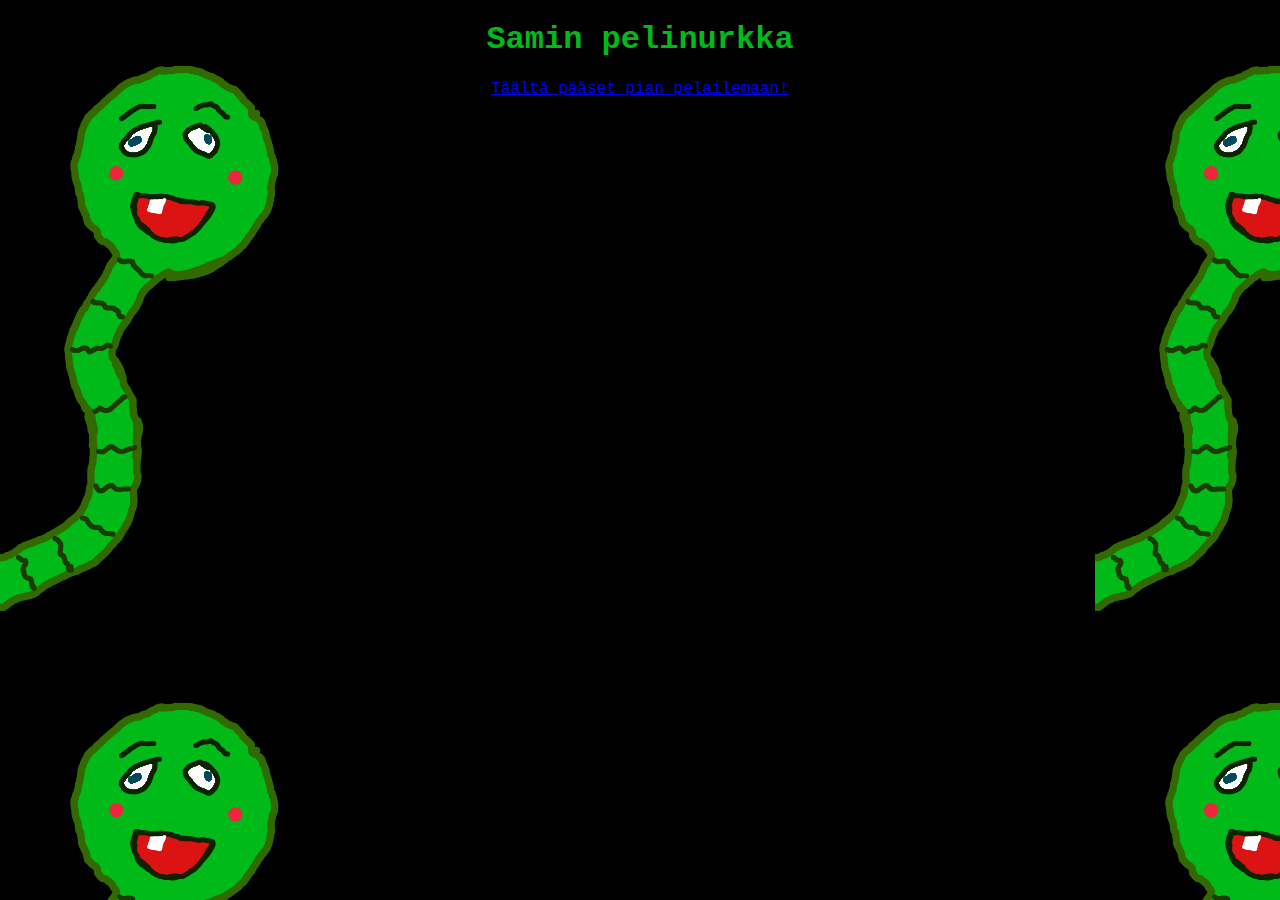
==== index.html @ 19764f06 "jh" ====
<!DOCTYPE html>
<html>
    <head>
        <meta charset="utf-8">
        <title>Samin pelinurkka</title>
        <link rel="stylesheet" href="styles.css">
        
<link rel="apple-touch-icon" sizes="180x180" href="apple-touch-icon.png">
<link rel="icon" type="image/png" sizes="32x32" href="favicon-32x32.png">
<link rel="icon" type="image/png" sizes="16x16" href="favicon-16x16.png">
<link rel="manifest" href="site.webmanifest">
<link rel="mask-icon" href="safari-pinned-tab.svg" color="#5bbad5">
<meta name="msapplication-TileColor" content="#00aba9">
<meta name="theme-color" content="#ffffff">

    </head>
    
   <body>
        
    <center>
<h1>Samin pelinurkka</h1>


<p>
<a href="matopeli.html" target="_self">Täältä pääset pian pelailemaan!</a>
</p>

</center>
    

    </body>
</html>
---- styles.css ----
body {
        
  font-family: 'Courier New', monospace;
  color: rgb(0, 186, 25);
  }
    
body {
 background-image: url("mato.png");
 background-color: #000000;
}
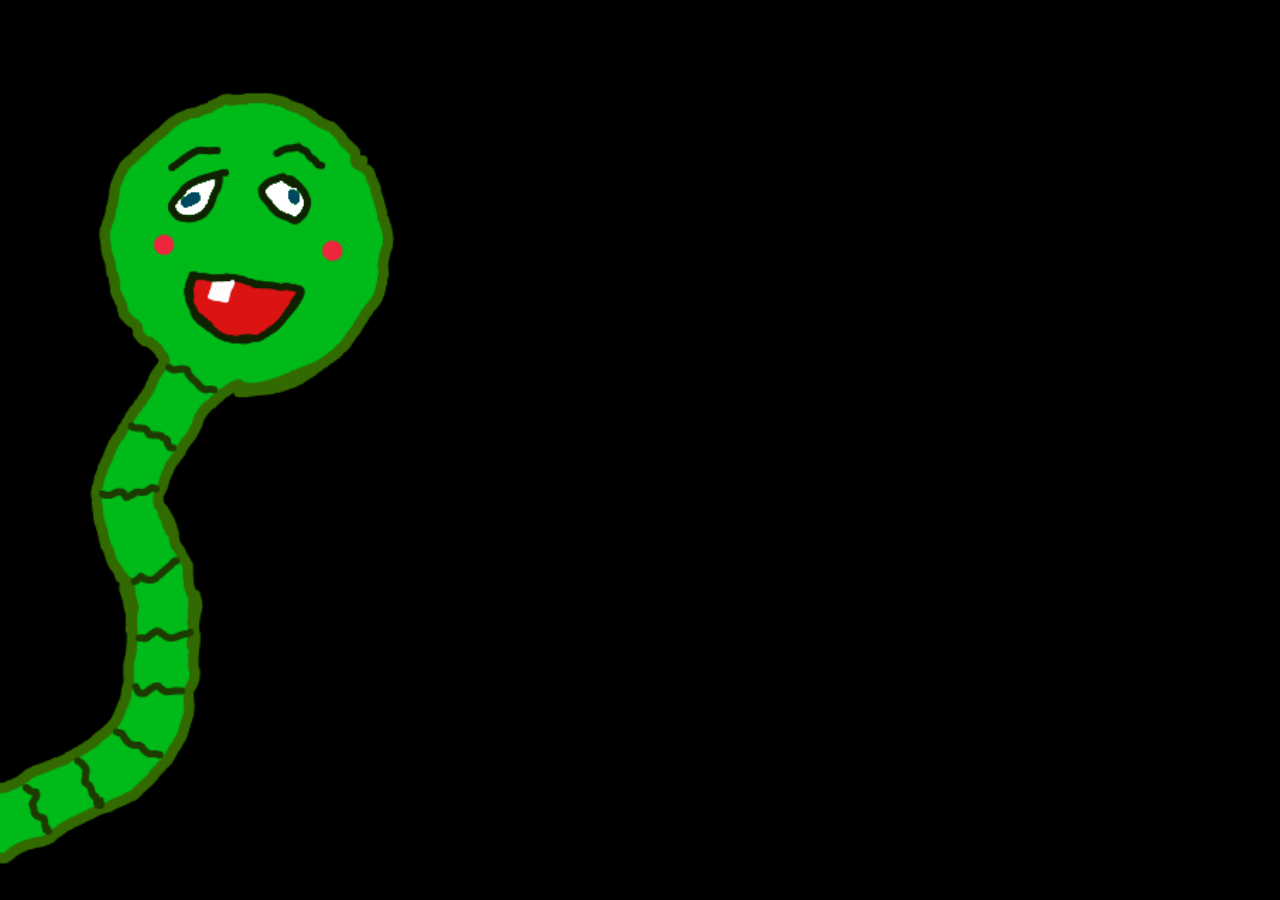
==== commit e3f35b13: "ttttt" ====
--- a/index.html
+++ b/index.html
@@ -16,7 +16,7 @@
     </head>
     
    <body>
-        
+        <img src="mato.png" id="bg" alt="">
     <center>
 <h1>Samin pelinurkka</h1>
 
--- a/styles.css
+++ b/styles.css
@@ -4,7 +4,9 @@
   color: rgb(0, 186, 25);
   }
     
-body {
- background-image: url("mato.png");
- background-color: #000000;
-}+#bg {
+  position: fixed; 
+  top: 0; 
+  left: 0; 
+  min-width: 100%;
+  min-height: 100%; 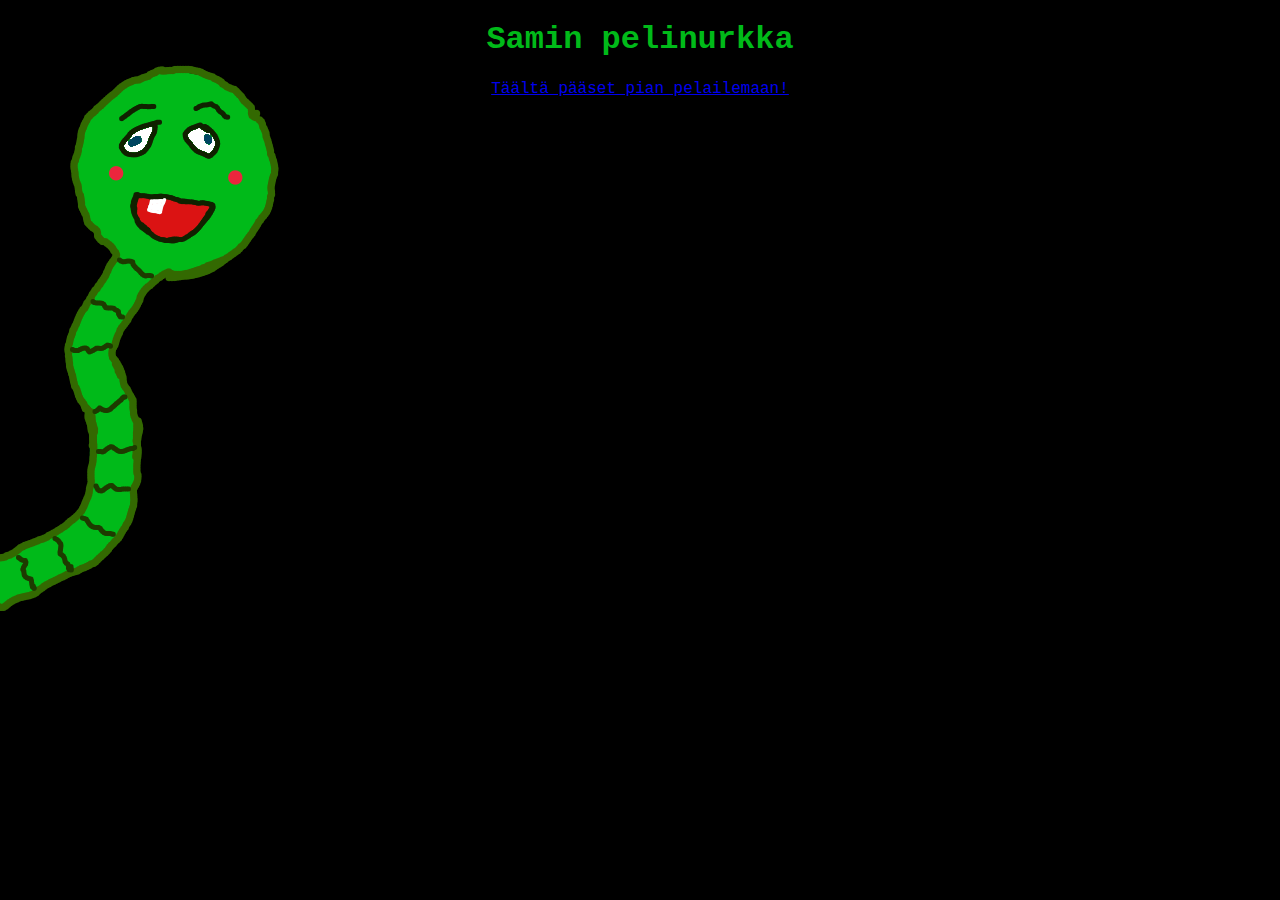
==== commit 7879a8d5: "0" ====
--- a/index.html
+++ b/index.html
@@ -16,7 +16,7 @@
     </head>
     
    <body>
-        <img src="mato.png" id="bg" alt="">
+      
     <center>
 <h1>Samin pelinurkka</h1>
 
--- a/styles.css
+++ b/styles.css
@@ -4,9 +4,8 @@
   color: rgb(0, 186, 25);
   }
     
-#bg {
-  position: fixed; 
-  top: 0; 
-  left: 0; 
-  min-width: 100%;
-  min-height: 100%; +body {
+  background-image: url("mato.png");
+  background-repeat: no-repeat;
+  background-color: #000000;
+}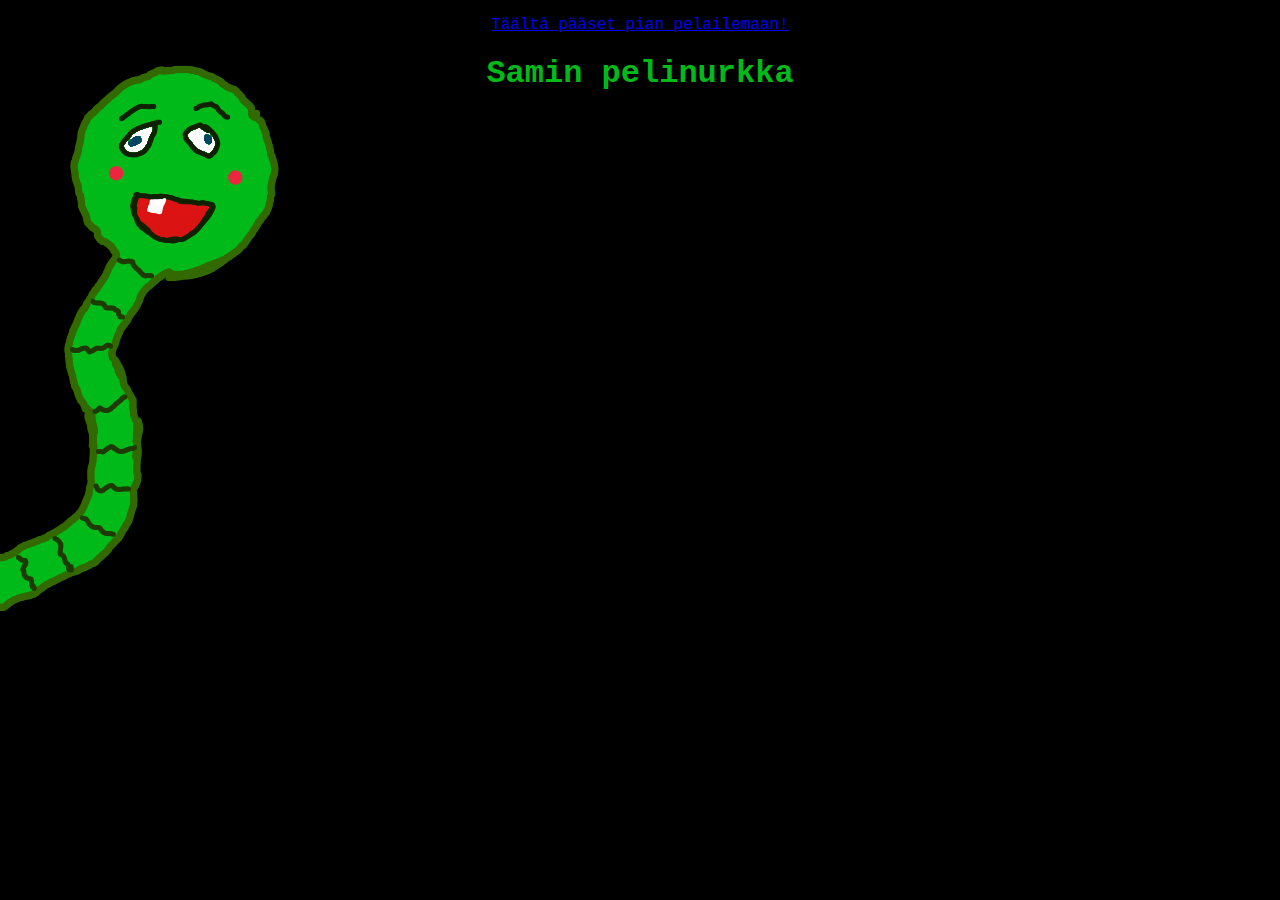
==== commit 2444af24: "1" ====
--- a/index.html
+++ b/index.html
@@ -18,12 +18,13 @@
    <body>
       
     <center>
+      <p>
+<a href="matopeli.html" target="_self">Täältä pääset pian pelailemaan!</a>
+</p>
+
 <h1>Samin pelinurkka</h1>
 
 
-<p>
-<a href="matopeli.html" target="_self">Täältä pääset pian pelailemaan!</a>
-</p>
 
 </center>
     
--- a/styles.css
+++ b/styles.css
@@ -2,10 +2,9 @@
         
   font-family: 'Courier New', monospace;
   color: rgb(0, 186, 25);
-  }
-    
-body {
+  
   background-image: url("mato.png");
   background-repeat: no-repeat;
   background-color: #000000;
-}+  }
+    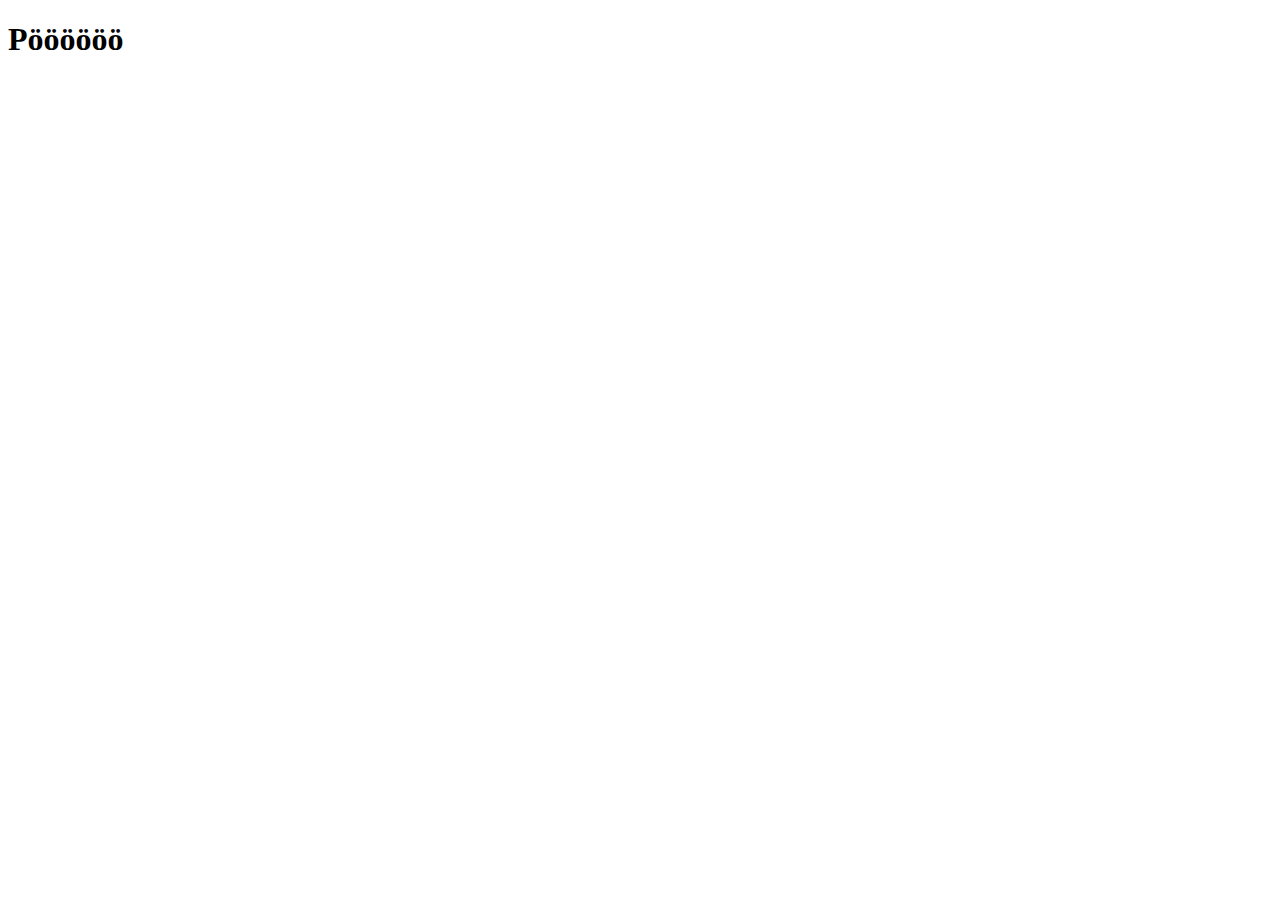
==== commit 022cb266: "Update index.html" ====
--- a/index.html
+++ b/index.html
@@ -1,33 +1,15 @@
+
+  
 <!DOCTYPE html>
 <html>
     <head>
         <meta charset="utf-8">
         <title>Samin pelinurkka</title>
         <link rel="stylesheet" href="styles.css">
-        
-<link rel="apple-touch-icon" sizes="180x180" href="apple-touch-icon.png">
-<link rel="icon" type="image/png" sizes="32x32" href="favicon-32x32.png">
-<link rel="icon" type="image/png" sizes="16x16" href="favicon-16x16.png">
-<link rel="manifest" href="site.webmanifest">
-<link rel="mask-icon" href="safari-pinned-tab.svg" color="#5bbad5">
-<meta name="msapplication-TileColor" content="#00aba9">
-<meta name="theme-color" content="#ffffff">
-
     </head>
     
-   <body>
-      
-    <center>
-      <p>
-<a href="matopeli.html" target="_self">Täältä pääset pian pelailemaan!</a>
-</p>
-
-<h1>Samin pelinurkka</h1>
-
-
-
-</center>
+    <h1>Pöööööö</h1>
     
-
-    </body>
+    
+    
 </html>--- a/styles.css
+++ b/styles.css
@@ -1,10 +1 @@
-    body {
-        
-  font-family: 'Courier New', monospace;
-  color: rgb(0, 186, 25);
-  
-  background-image: url("mato.png");
-  background-repeat: no-repeat;
-  background-color: #000000;
-  }
-    +
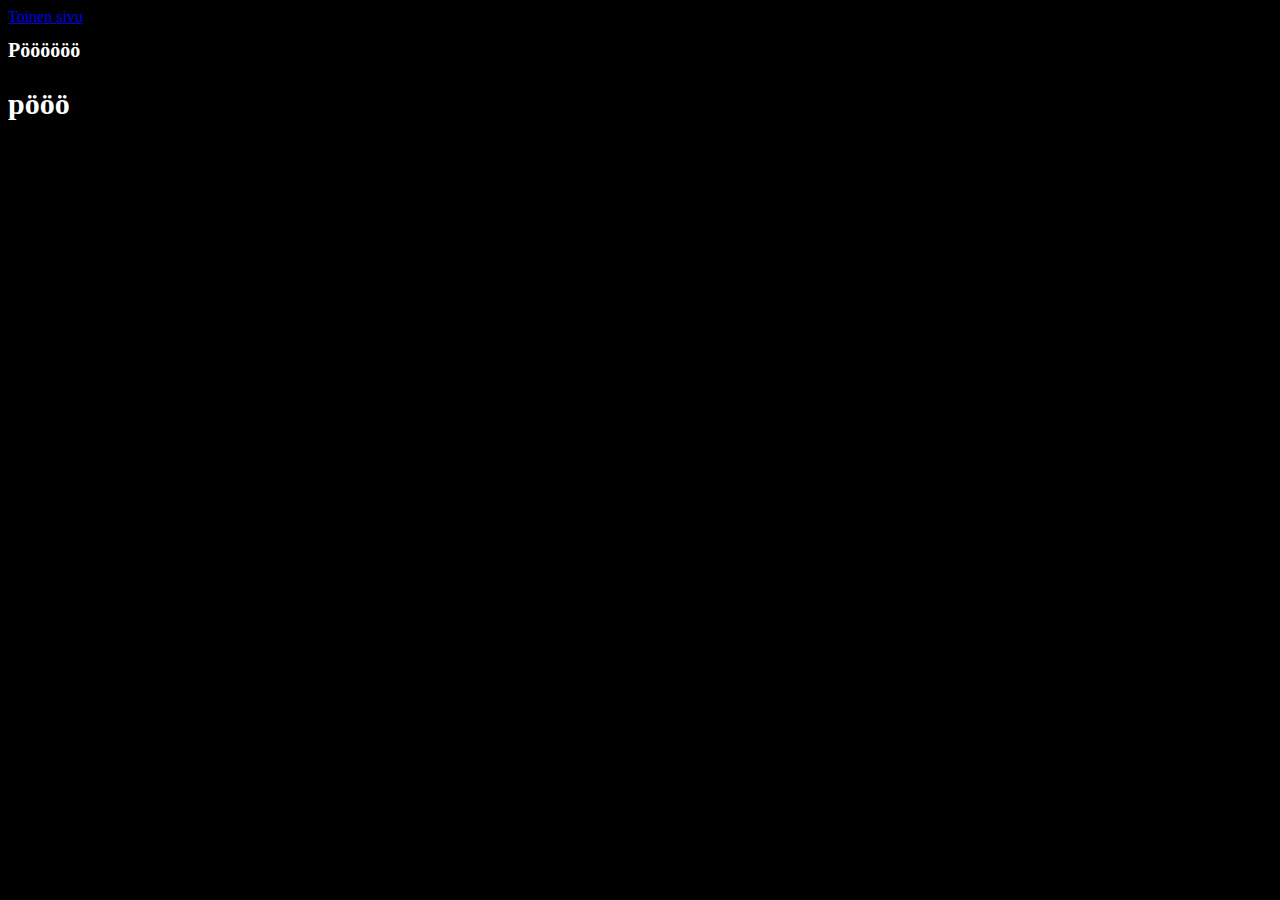
==== commit a975e4e7: "ww" ====
--- a/index.html
+++ b/index.html
@@ -1,15 +1,19 @@
 
-  
+
 <!DOCTYPE html>
 <html>
     <head>
         <meta charset="utf-8">
-        <title>Samin pelinurkka</title>
+        <title>Samin verkkosivut</title>
         <link rel="stylesheet" href="styles.css">
     </head>
-    
+
+<body>
+    <a href="second.html" target="_self">Toinen sivu</a>
     <h1>Pöööööö</h1>
-    
-    
-    
-</html>+    <h2>pööö</h2>
+
+</body>
+
+
+</html>
--- a/styles.css
+++ b/styles.css
@@ -1 +1,36 @@
 
+body {
+  color: white;
+  background-color: black;
+}
+
+  h1 {
+  font-size: 20px;
+}
+
+h2 {
+  font-size: 30px;
+}
+
+p {
+  font-size: 12px;
+  color: green;
+}
+
+.tyyli {
+    border: dotted 2px;
+    width: 100px;
+    height: 100px;
+    border-color: pink;
+}
+
+.tyyli2 {
+    list-style-type: upper-alpha;
+}
+
+.tyyli3 {list-style-type: square;
+}
+
+img2 {
+  border-radius: 8px;
+}
